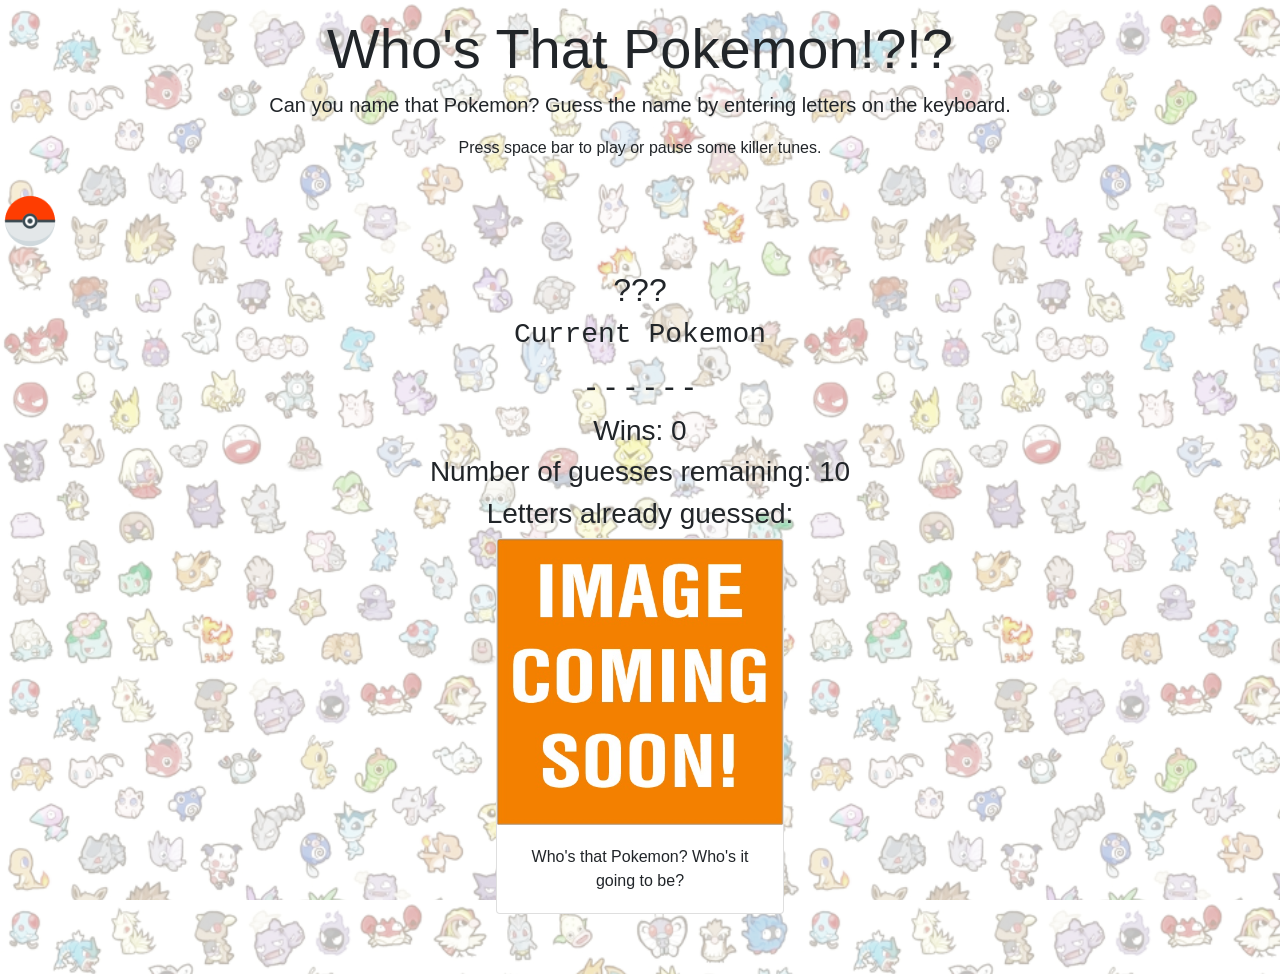
==== index.html @ 006be8d4 "change hangman to index" ====
<!DOCTYPE html>
<html lang="en-us">

<head>

	<meta charset="UTF-8">
	<meta name="viewport" content="width=device-width">
	<title>HANGMAN</title>
	
	  <link rel="stylesheet" href="https://stackpath.bootstrapcdn.com/bootstrap/4.1.3/css/bootstrap.min.css" integrity="sha384-MCw98/SFnGE8fJT3GXwEOngsV7Zt27NXFoaoApmYm81iuXoPkFOJwJ8ERdknLPMO" crossorigin="anonymous">
	  <link rel="stylesheet" type="text/css" href="assets/css/style.css">
	  <script type="text/javascript" src="assets/javascript/game.js"></script>

	<script type="text/javascript">
        function codeAddress() {
            startGame();
        }
        window.onload = codeAddress;
	</script>
</head>

<body>
	<div id="game">
	</div>
		
	<div class="jumbotron text-center" style="background:transparent" id="my-jumbotron">
	  <h1 class="display-4">Who's That Pokemon!?!?</h1>
	  <p class="lead">Can you name that Pokemon? Guess the name by entering letters on the keyboard.</p>
	  <p>Press space bar to play or pause some killer tunes.</p>
	</div>
	
	<div class="Pokeball">
		<img src="assets/images/pokeball.png">
	</div>
	
	<div align="center">
		<h2><span id="who-was-it">???</span></h2>
		<h2><pre>Current Pokemon</pre></h2>
	
		
		<h2><span id="current-pokemon"><pre></pre></span></h2>
		
		<h3>Wins: <span id="user-wins"><strong> 0</strong></span></h3>
		<h3>Number of guesses remaining: <span id="user-remaining"><strong></strong></span></h3>
		<h3>Letters already guessed: <span id="user-guessed"><strong></strong></span></h3>
	<div>
		
	<div class="card mx-auto flip-container" style="width: 18rem;">
	  <img class="card-img-top" src="assets/images/unknown.jpg" alt="Who's that pokemon?!" id="pokemon-image">
	  <div class="card-body">
	    <p class="card-text" id="pokemon-text">Who's that Pokemon? Who's it going to be?</p>
	  </div>
	</div>
	
	
</body>

</html>
---- assets/css/style.css ----
body{
	background: url("../images/background.png");
	margin-bottom: 60px;
}

.Pokeball{
    width: 80px;
    height: 80px;
    position: relative;
    animation-name: ani;
    animation-duration: 4s;
    animation-iteration-count: infinite;
}
.Pokeball img{
	width: 75%;
	height: 75%;
}
#my-jumbotron{
	margin: 0px;
	padding: 15px 0px;
}

@keyframes ani {
  0% {
    left: 0;
  }
  50% {
    left: calc(100% - 80px);
  }
  100% {
    left: 0;
  }
}
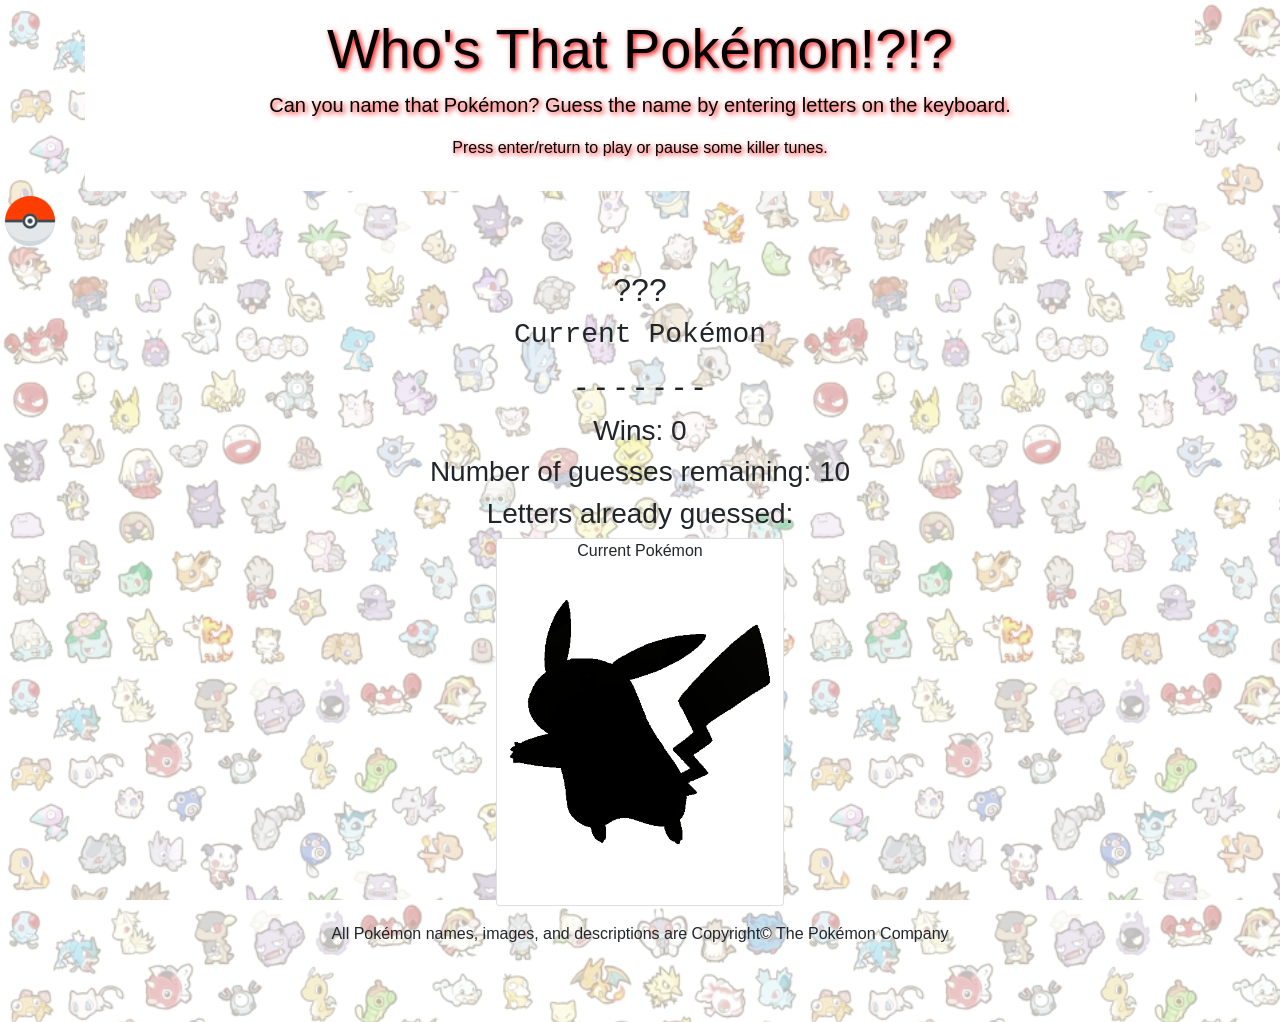
==== commit bbeaa732: "cleaned up javascript code" ====
--- a/index.html
+++ b/index.html
@@ -5,7 +5,7 @@
 
 	<meta charset="UTF-8">
 	<meta name="viewport" content="width=device-width">
-	<title>HANGMAN</title>
+	<title>Who's that Pokémon?</title>
 	
 	  <link rel="stylesheet" href="https://stackpath.bootstrapcdn.com/bootstrap/4.1.3/css/bootstrap.min.css" integrity="sha384-MCw98/SFnGE8fJT3GXwEOngsV7Zt27NXFoaoApmYm81iuXoPkFOJwJ8ERdknLPMO" crossorigin="anonymous">
 	  <link rel="stylesheet" type="text/css" href="assets/css/style.css">
@@ -20,39 +20,66 @@
 </head>
 
 <body>
-	<div id="game">
+	<div class="container">
+		<div class="jumbotron text-center" id="my-jumbotron">
+			<h1 class="display-4">Who's That Pokémon!?!?</h1>
+			<p class="lead">Can you name that Pokémon? Guess the name by entering letters on the keyboard.</p>
+			<p>Press enter/return to play or pause some killer tunes.</p>
+		</div>
 	</div>
-		
-	<div class="jumbotron text-center" style="background:transparent" id="my-jumbotron">
-	  <h1 class="display-4">Who's That Pokemon!?!?</h1>
-	  <p class="lead">Can you name that Pokemon? Guess the name by entering letters on the keyboard.</p>
-	  <p>Press space bar to play or pause some killer tunes.</p>
-	</div>
-	
+
 	<div class="Pokeball">
 		<img src="assets/images/pokeball.png">
 	</div>
 	
-	<div align="center">
-		<h2><span id="who-was-it">???</span></h2>
-		<h2><pre>Current Pokemon</pre></h2>
-	
+	<div class="container">
+		<div align="center">
+			<h2><span id="who-was-it">???</span></h2>
+			<h2><pre>Current Pokémon</pre></h2>
 		
-		<h2><span id="current-pokemon"><pre></pre></span></h2>
-		
-		<h3>Wins: <span id="user-wins"><strong> 0</strong></span></h3>
-		<h3>Number of guesses remaining: <span id="user-remaining"><strong></strong></span></h3>
-		<h3>Letters already guessed: <span id="user-guessed"><strong></strong></span></h3>
-	<div>
-		
-	<div class="card mx-auto flip-container" style="width: 18rem;">
-	  <img class="card-img-top" src="assets/images/unknown.jpg" alt="Who's that pokemon?!" id="pokemon-image">
-	  <div class="card-body">
-	    <p class="card-text" id="pokemon-text">Who's that Pokemon? Who's it going to be?</p>
-	  </div>
+			<h2><span id="current-pokemon"><pre></pre></span></h2>
 	</div>
-	
-	
+	<div class="container">
+			<div align="center">
+			<h3>Wins: <span id="user-wins"><strong> 0</strong></span></h3>
+			<h3>Number of guesses remaining: <span id="user-remaining"><strong></strong></span></h3>
+			<h3>Letters already guessed: <span id="user-guessed"><strong></strong></span></h3>
+	</div>
+
+	<section>
+		<div class="container">
+			<div class="row">
+				<div class="col">
+					<div class="card mx-auto flip-container" style="width: 18rem;">
+						<p align="center">Current Pokémon</p>
+						<img class="card-img-top" src="assets/images/unknown.jpg" alt="Who's that pokemon?!" id="pokemon-image-current">
+						<div class="card-body">
+							<p class="card-text" id="pokemon-text-current"></p>
+						</div>
+					</div>
+				</div>
+				<div class="col" id="previous-pokemon" style="display: none;">
+						<div class="card mx-auto flip-container" style="width: 18rem;">
+							<p align="center">Previous Pokémon</p>
+							<img class="card-img-top" src="assets/images/unknown.jpg" alt="Who's that pokemon?!" id="pokemon-image-previous">
+							<div class="card-body">
+								<p class="card-text" id="pokemon-text-previous"></p>
+							</div>
+						</div>
+					</div>
+			</div>
+		</div>
+	</section>
+
+	<div class="container">  
+		<nav class="navbar navbar-expand-md navbar-fixed-bottom nav justify-content-center">
+			<span class="navbar-text">
+				All Pokémon names, images, and descriptions are Copyright© The Pokémon Company
+			</span>
+		</nav>
+	</div>
+
+
 </body>
 
 </html>
--- a/assets/css/style.css
+++ b/assets/css/style.css
@@ -17,7 +17,12 @@
 }
 #my-jumbotron{
 	margin: 0px;
-	padding: 15px 0px;
+  padding: 15px 0px;
+  color: black;
+  text-shadow: 2px 2px 5px red;
+  background: white;
+  border: 5px;
+  border-color: black;
 }
 
 @keyframes ani {
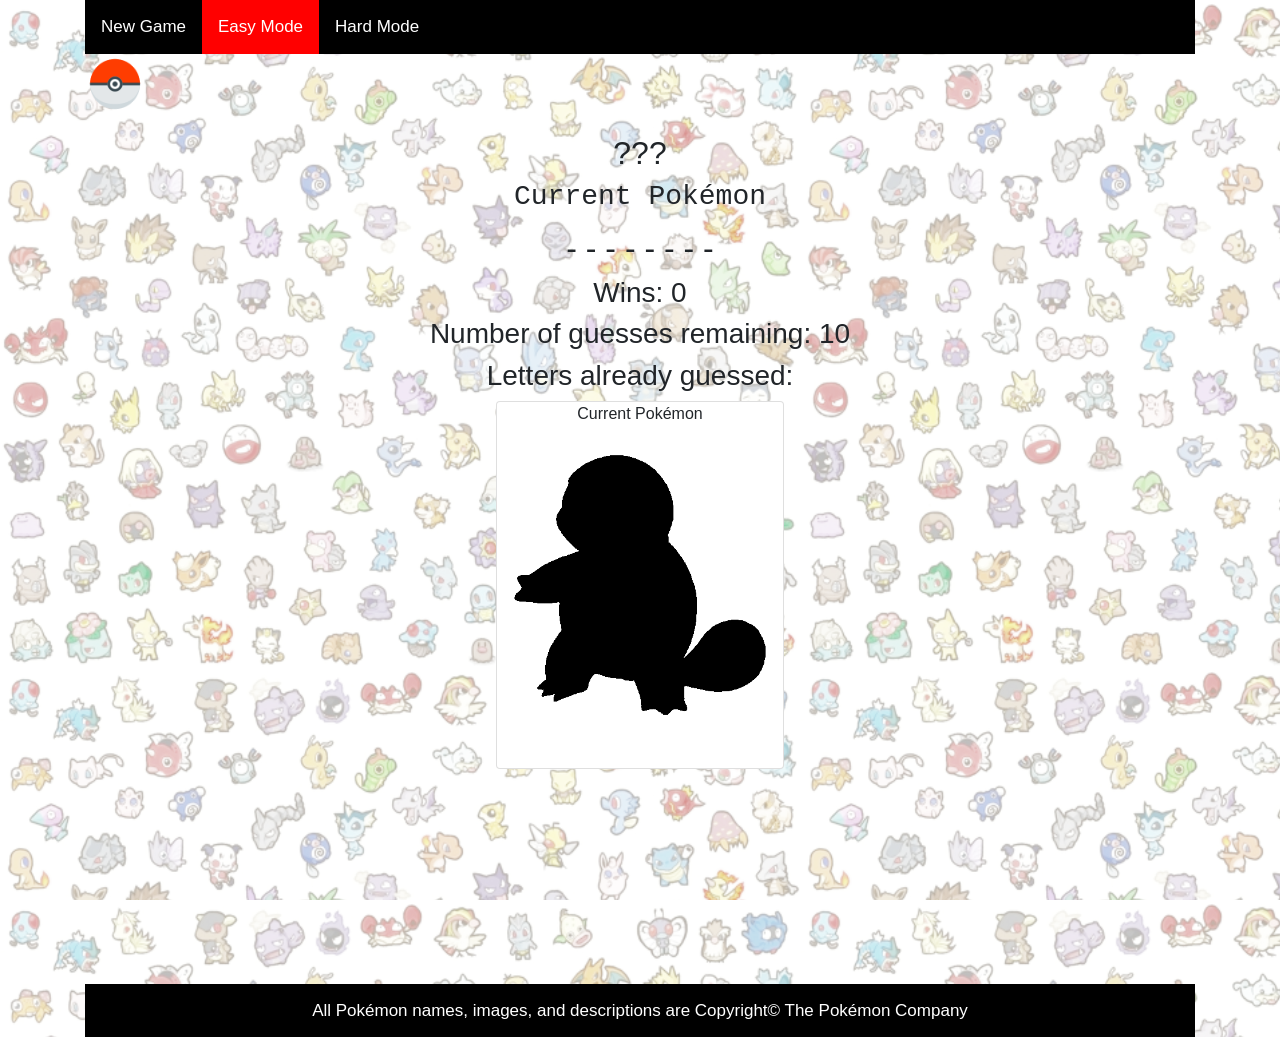
==== commit 13be0ea8: "new menubar and game modes" ====
--- a/index.html
+++ b/index.html
@@ -2,51 +2,55 @@
 <html lang="en-us">
 
 <head>
-
 	<meta charset="UTF-8">
-	<meta name="viewport" content="width=device-width">
+	<meta name="viewport" content="width=device-width, initial-scale=1">
 	<title>Who's that Pokémon?</title>
 	
 	  <link rel="stylesheet" href="https://stackpath.bootstrapcdn.com/bootstrap/4.1.3/css/bootstrap.min.css" integrity="sha384-MCw98/SFnGE8fJT3GXwEOngsV7Zt27NXFoaoApmYm81iuXoPkFOJwJ8ERdknLPMO" crossorigin="anonymous">
 	  <link rel="stylesheet" type="text/css" href="assets/css/style.css">
-	  <script type="text/javascript" src="assets/javascript/game.js"></script>
+	  <script src="assets/javascript/game.js"></script>
 
-	<script type="text/javascript">
-        function codeAddress() {
-            startGame();
+	<script>
+        function initializeGame() {
+			startGame();
+			document.getElementById("easyGame").style.backgroundColor = "red";
         }
-        window.onload = codeAddress;
+        window.onload = initializeGame;
 	</script>
 </head>
 
 <body>
 	<div class="container">
-		<div class="jumbotron text-center" id="my-jumbotron">
-			<h1 class="display-4">Who's That Pokémon!?!?</h1>
-			<p class="lead">Can you name that Pokémon? Guess the name by entering letters on the keyboard.</p>
-			<p>Press enter/return to play or pause some killer tunes.</p>
+		<div class="topnav" id="myTopnav">
+			<a href="#" id="resetGame" onclick="resetGame()">New Game</a>
+			<a href="#" id="easyGame" onclick="easyMode()">Easy Mode</a>
+			<a href="#" id="hardGame" onclick="hardMode()">Hard Mode</a>
+			<a href="javascript:void(0);" class="icon" onclick="showGameModes()">
+				<span class="glyphicon glyphicon-menu-hamburger">Modes</span>
+			</a>
 		</div>
 	</div>
-
-	<div class="Pokeball">
-		<img src="assets/images/pokeball.png">
+	<div class="container">
+		<div class="Pokeball">
+			<img src="assets/images/pokeball.png" alt="Animated Pokeball">
+		</div>
 	</div>
-	
-	<div class="container">
-		<div align="center">
-			<h2><span id="who-was-it">???</span></h2>
-			<h2><pre>Current Pokémon</pre></h2>
-		
-			<h2><span id="current-pokemon"><pre></pre></span></h2>
-	</div>
-	<div class="container">
+	<div class="wrapper">	
+		<div class="container">
 			<div align="center">
-			<h3>Wins: <span id="user-wins"><strong> 0</strong></span></h3>
-			<h3>Number of guesses remaining: <span id="user-remaining"><strong></strong></span></h3>
-			<h3>Letters already guessed: <span id="user-guessed"><strong></strong></span></h3>
-	</div>
-
-	<section>
+				<h2><span id="who-was-it">???</span></h2>
+				<h2><pre>Current Pokémon</pre></h2>
+			
+				<h2><span id="current-pokemon"><pre></pre></span></h2>
+			</div>
+		</div>
+		<div class="container">
+				<div align="center">
+					<h3>Wins: <span id="user-wins"><strong> 0</strong></span></h3>
+					<h3>Number of guesses remaining: <span id="user-remaining"><strong></strong></span></h3>
+					<h3>Letters already guessed: <span id="user-guessed"><strong></strong></span></h3>
+				</div>
+		</div>
 		<div class="container">
 			<div class="row">
 				<div class="col">
@@ -66,20 +70,23 @@
 								<p class="card-text" id="pokemon-text-previous"></p>
 							</div>
 						</div>
-					</div>
+				</div>
 			</div>
 		</div>
-	</section>
-
-	<div class="container">  
-		<nav class="navbar navbar-expand-md navbar-fixed-bottom nav justify-content-center">
-			<span class="navbar-text">
-				All Pokémon names, images, and descriptions are Copyright© The Pokémon Company
-			</span>
-		</nav>
+		
+		<div class="push"></div>
 	</div>
-
-
+	<div class="footer">
+		<div class="container">  
+			<div class="row">
+				<div class="col col-center">
+					<div class="topnav" id="myFooter">
+						<a href="http://www.pokemon.com">All Pokémon names, images, and descriptions are Copyright© The Pokémon Company</a>
+					</div>
+				</div>
+			</div>
+		</div>
+	</div>
 </body>
 
 </html>
--- a/assets/css/style.css
+++ b/assets/css/style.css
@@ -1,11 +1,21 @@
 body{
 	background: url("../images/background.png");
-	margin-bottom: 60px;
+  margin-bottom: 60px;
+  height: 100%;
+}
+html{
+  height: 100%;
+}
+.wrapper {
+  min-height: 100%;
+  margin-bottom: -50px;
 }
 
 .Pokeball{
     width: 80px;
     height: 80px;
+    padding: 0px;
+    margin: 0px;
     position: relative;
     animation-name: ani;
     animation-duration: 4s;
@@ -14,15 +24,6 @@
 .Pokeball img{
 	width: 75%;
 	height: 75%;
-}
-#my-jumbotron{
-	margin: 0px;
-  padding: 15px 0px;
-  color: black;
-  text-shadow: 2px 2px 5px red;
-  background: white;
-  border: 5px;
-  border-color: black;
 }
 
 @keyframes ani {
@@ -35,4 +36,67 @@
   100% {
     left: 0;
   }
+}
+
+.topnav {
+  background-color: black;
+  overflow: hidden;
+}
+
+/* Style the links inside the navigation bar */
+.topnav a {
+  float: left;
+  display: block;
+  color: white;
+  text-align: center;
+  padding: 14px 16px;
+  text-decoration: none;
+  font-size: 17px;
+}
+
+/* Change the color of links on hover */
+.topnav a:hover {
+  background-color: red;
+  color: black;
+}
+
+/* Add an active class to highlight the current page */
+.active {
+  background-color: red;
+  color: white;
+}
+
+/* Hide the link that should open and close the topnav on small screens */
+.topnav .icon {
+  display: none;
+} 
+
+@media screen and (max-width: 600px) {
+  .topnav a:not(:first-child) {display: none;}
+  .topnav a.icon {
+    float: right;
+    display: block;
+  }
+}
+
+@media screen and (max-width: 600px) {
+  .topnav.responsive {position: relative;}
+  .topnav.responsive a.icon {
+    position: absolute;
+    right: 0;
+    top: 0;
+  }
+  .topnav.responsive a {
+    float: none;
+    display: block;
+    text-align: left;
+  }
+}
+.footer,
+.push {
+  height: 50px;
+  text-align: center;
+}
+#myFooter a{
+  float: none;
 }
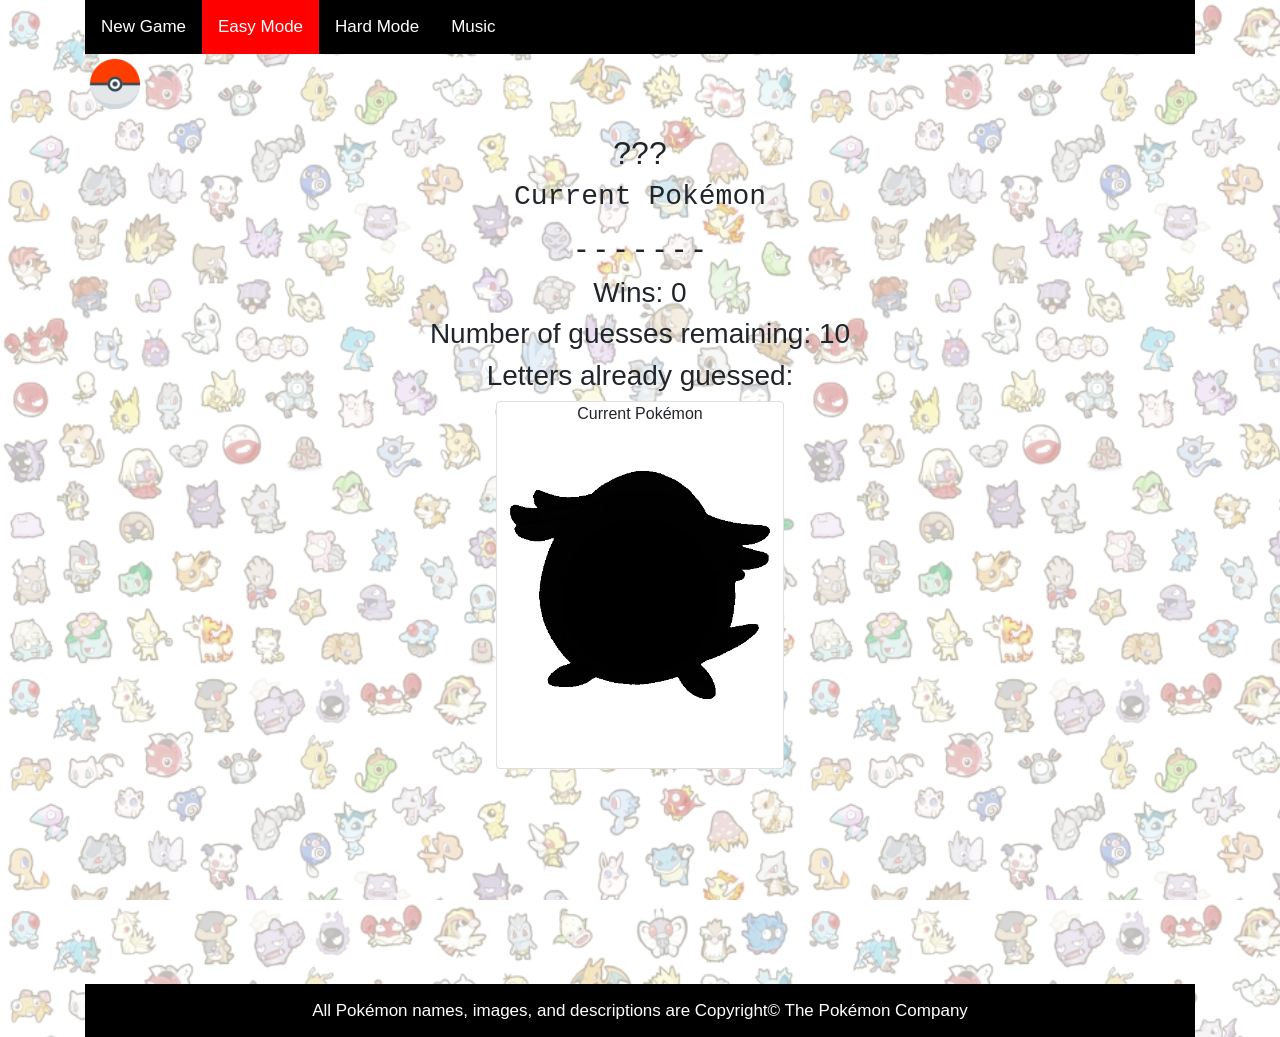
==== commit 71356574: "added more pokemon" ====
--- a/index.html
+++ b/index.html
@@ -25,6 +25,7 @@
 			<a href="#" id="resetGame" onclick="resetGame()">New Game</a>
 			<a href="#" id="easyGame" onclick="easyMode()">Easy Mode</a>
 			<a href="#" id="hardGame" onclick="hardMode()">Hard Mode</a>
+			<a href="#" id="playMusic" onclick="playMusic()">Music</a>
 			<a href="javascript:void(0);" class="icon" onclick="showGameModes()">
 				<span class="glyphicon glyphicon-menu-hamburger">Modes</span>
 			</a>
@@ -81,7 +82,7 @@
 			<div class="row">
 				<div class="col col-center">
 					<div class="topnav" id="myFooter">
-						<a href="http://www.pokemon.com">All Pokémon names, images, and descriptions are Copyright© The Pokémon Company</a>
+						<a href="http://www.pokemon.com" target="_blank">All Pokémon names, images, and descriptions are Copyright© The Pokémon Company</a>
 					</div>
 				</div>
 			</div>
--- a/assets/css/style.css
+++ b/assets/css/style.css
@@ -1,5 +1,5 @@
 body{
-	background: url("../images/background.png");
+  background: url("../images/background.png");
   margin-bottom: 60px;
   height: 100%;
 }
@@ -12,14 +12,14 @@
 }
 
 .Pokeball{
-    width: 80px;
-    height: 80px;
-    padding: 0px;
-    margin: 0px;
-    position: relative;
-    animation-name: ani;
-    animation-duration: 4s;
-    animation-iteration-count: infinite;
+  width: 80px;
+  height: 80px;
+  padding: 0px;
+  margin: 0px;
+  position: relative;
+  animation-name: ani;
+  animation-duration: 4s;
+  animation-iteration-count: infinite;
 }
 .Pokeball img{
 	width: 75%;
@@ -43,7 +43,6 @@
   overflow: hidden;
 }
 
-/* Style the links inside the navigation bar */
 .topnav a {
   float: left;
   display: block;
@@ -54,19 +53,16 @@
   font-size: 17px;
 }
 
-/* Change the color of links on hover */
 .topnav a:hover {
   background-color: red;
   color: black;
 }
 
-/* Add an active class to highlight the current page */
 .active {
   background-color: red;
   color: white;
 }
 
-/* Hide the link that should open and close the topnav on small screens */
 .topnav .icon {
   display: none;
 } 
@@ -90,13 +86,14 @@
     float: none;
     display: block;
     text-align: left;
-  }
+  } 
 }
-.footer,
-.push {
+
+.footer, .push {
   height: 50px;
   text-align: center;
 }
+
 #myFooter a{
   float: none;
 }
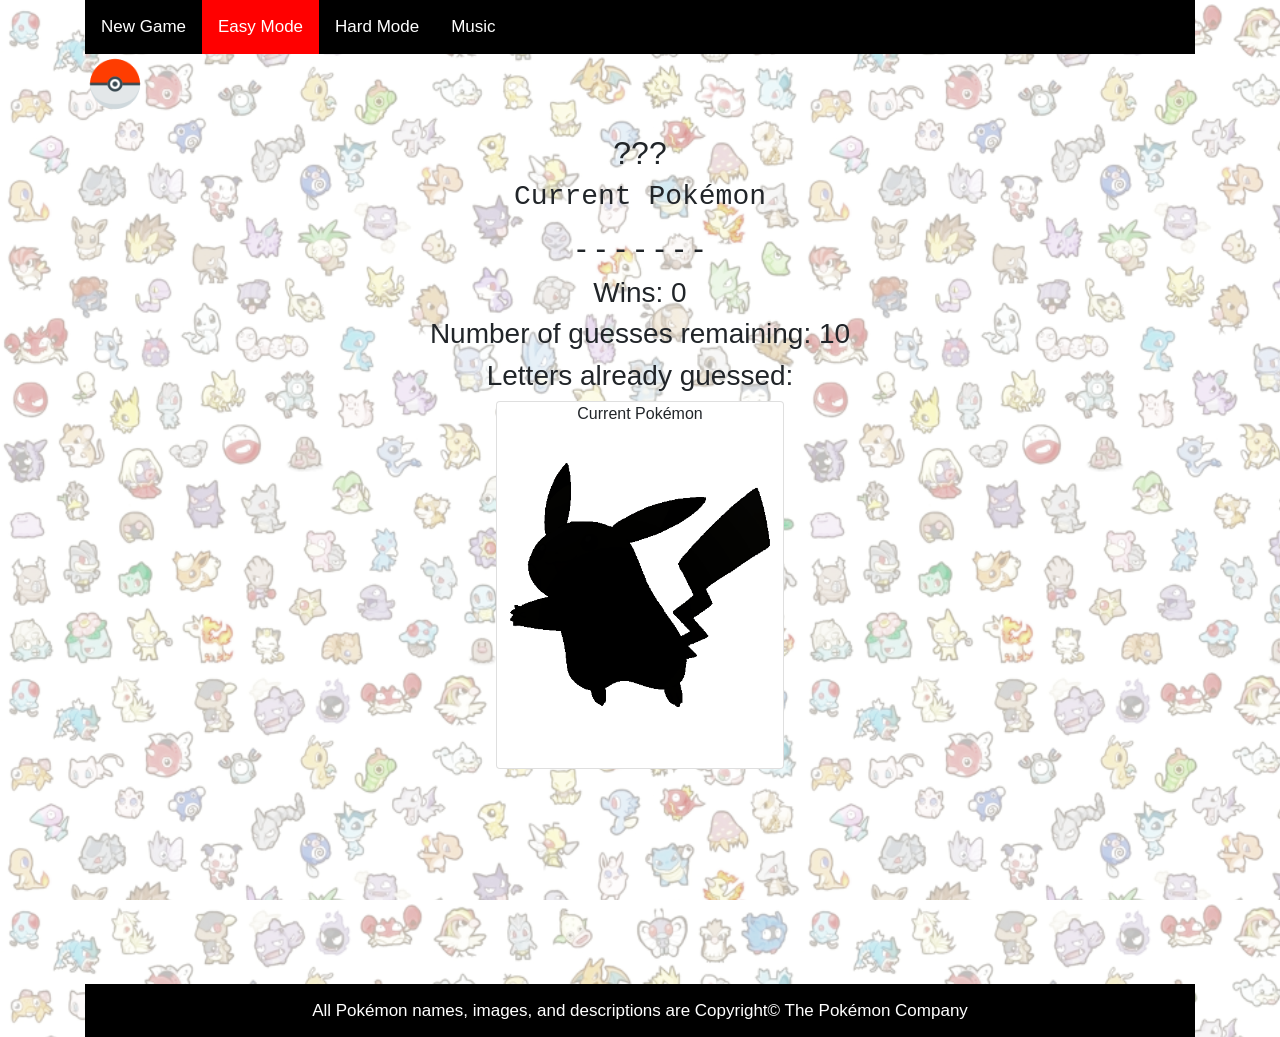
==== commit 5a2195b2: "changed modes to options" ====
--- a/index.html
+++ b/index.html
@@ -27,7 +27,7 @@
 			<a href="#" id="hardGame" onclick="hardMode()">Hard Mode</a>
 			<a href="#" id="playMusic" onclick="playMusic()">Music</a>
 			<a href="javascript:void(0);" class="icon" onclick="showGameModes()">
-				<span class="glyphicon glyphicon-menu-hamburger">Modes</span>
+				<span class="glyphicon glyphicon-menu-hamburger">Options</span>
 			</a>
 		</div>
 	</div>
